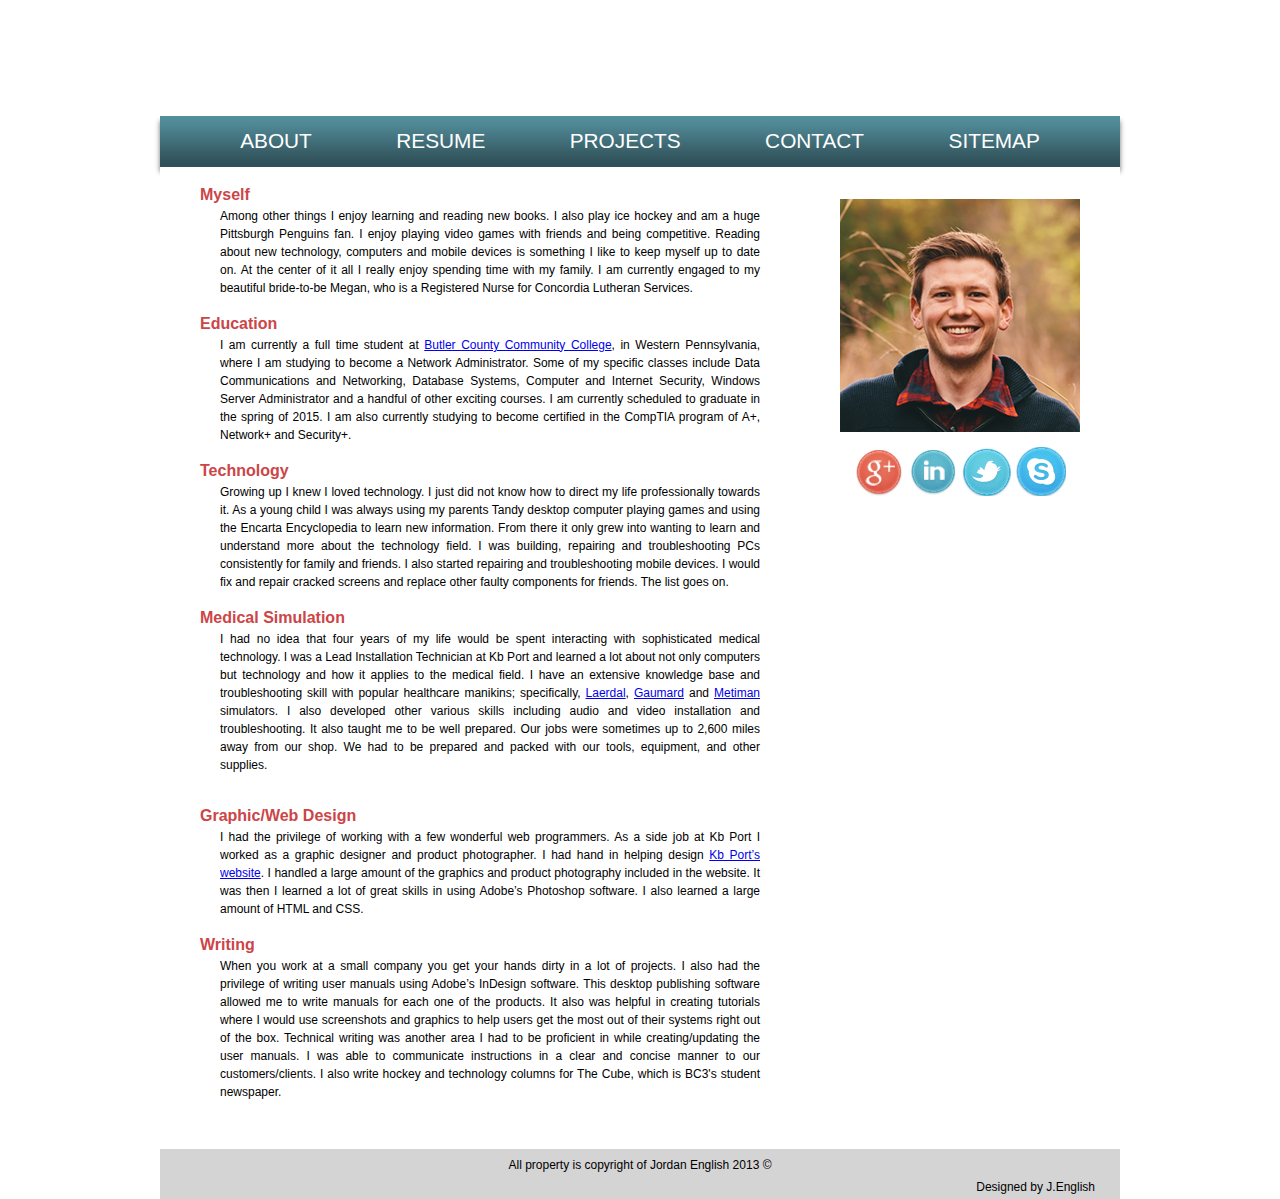
==== about.html @ 567f0d1f "Changes to CSS links" ====
<!DOCTYPE HTML>
<html>
<head>
<link rel="stylesheet" type="text/css" href="css/common.css"/>
<link rel="stylesheet" type="text/css" href="css/about.css"/>
<title>Jordan English | IT Professional</title>
<meta charset="utf-8">
</head>

<body>
<div id="pagewrapper">

	
<br />
<br />
	<div id="header">
		<h1>
   		<a class="header-logo" href="index.html">Jordan English | IT Professional</a>
    	</h1>
	</div>
    

	<div class="navbar">
        <ul>
            <li><a href="about.html">About</a></li>
            <li><a href="resume.html">Resume</a></li>
            <li><a href="projects.html">Projects</a></li>
            <li><a href="contact.html">Contact</a></li>
            <li><a href="sitemap.html">Sitemap</a></li>
        </ul>
    </div>


<div id="leftcolumn">

<br>
<h2>Myself</h2>
<p>Among other things I enjoy learning and reading new books. I also play ice hockey and am a huge Pittsburgh Penguins fan. I enjoy playing video games with friends and being competitive. Reading about new technology, computers and mobile devices is something I like to keep myself up to date on. At the center of it all I really enjoy spending time with my family. I am currently engaged to my beautiful bride-to-be Megan, who is a Registered Nurse for Concordia Lutheran Services.</p>

<h2>Education</h2>
<p>I am currently a full time student at <a href="http://www.bc3.edu" title="BC3" target="new">Butler County Community College</a>, in Western Pennsylvania, where I am studying to become a Network Administrator. Some of my specific classes include Data Communications and Networking, Database Systems, Computer and Internet Security, Windows Server Administrator and a handful of other exciting courses. I am currently scheduled to graduate in the spring of 2015. I am also currently studying to become certified in the CompTIA program of A+, Network+ and Security+.</p>

<h2>Technology</h2>
<p>Growing up I knew I loved technology. I just did not know how to direct my life professionally towards it. As a young child I was always using my parents Tandy desktop computer playing games and using the Encarta Encyclopedia to learn new information. From there it only grew into wanting to learn and understand more about the technology field. I was building, repairing and troubleshooting PCs consistently for family and friends. I also started repairing and troubleshooting mobile devices. I would fix and repair cracked screens and replace other faulty components for friends. The list goes on.</p>

<h2>Medical Simulation</h2>
<p>I had no idea that four years of my life would be spent interacting with sophisticated medical technology. I was a Lead Installation Technician at Kb Port and learned a lot about not only computers but technology and how it applies to the medical field. I have an extensive knowledge base and troubleshooting skill with popular healthcare manikins; specifically, <a href="http://www.laerdal.com/us/nav/207/Patient-Simulators" title="Laerdal Medical Simulators" target="new">Laerdal</a>, <a href="http://www.gaumard.com/noelle/" title="Gaumard Medical Simulators" target="new">Gaumard</a> and <a href="http://www.caehealthcare.com/eng/patient-simulators/metiman" title="Metiman Medical Simulators" target="new">Metiman</a> simulators. I also developed other various skills including audio and video installation and troubleshooting. It also taught me to be well prepared. Our jobs were sometimes up to 2,600 miles away from our shop. We had to be prepared and packed with our tools, equipment, and other supplies.<p/>

<h2>Graphic/Web Design</h2>
<p>I had the privilege of working with a few wonderful web programmers. As a side job at Kb Port I worked as a graphic designer and product photographer. I had hand in helping design <a href="http://www.kbport.com/" title="Kb Port" target="new">Kb Port’s website</a>. I handled a large amount of the graphics and product photography included in the website. It was then I learned a lot of great skills in using Adobe’s Photoshop software. I also learned a large amount of HTML and CSS.</p>

<h2>Writing</h2>
<p>When you work at a small company you get your hands dirty in a lot of projects. I also had the privilege of writing user manuals using Adobe’s InDesign software. This desktop publishing software allowed me to write manuals for each one of the products. It also was helpful in creating tutorials where I would use screenshots and graphics to help users get the most out of their systems right out of the box. Technical writing was another area I had to be proficient in while creating/updating the user manuals. I was able to communicate instructions in a clear and concise manner to our customers/clients. I also write hockey and technology columns for The Cube, which is BC3's student newspaper.</p>
 
</p>
</div>

<div id="rightcolumn">
<br />
<br />
<img class="portraitimage" src="img/Jordan_English_Portrait.png" width="240" height="233"  alt="Jordan English"/>

    <div id="socialmedia"><!--Begin Social Media Links-->
        <ul>
            <li><a href="http://plus.google.com/+JordanEnglish724"><img src="img/googleplus.png" alt="Google Plus" width="50" height="48"></a></li>
            <li><a href="http://www.linkedin.com/pub/jordan-english/59/807/4b3"><img src="img/linkedin.png" alt="LinkedIn" width="50" height="49"></a></li>
            <li><a href="http://twitter.com/jordanmenglish"><img src="img/twitter.png" alt="Twitter" width="50" height="48"></a></li>
            <li><a href="http://myskype.info/jenglish724"><img src="img/skype.png" alt="Skype" width="50" height="49"></a></li>
     
        </ul>
    </div><!--End Social Media Links-->

<div style="clear:both"><!--This clears left column and right column--></div>
</div>

<div id="footer"><!--Start Footer-->
	<p>All property is copyright of Jordan English 2013 &copy;</p>
    <pre>Designed by J.English</pre>
</div><!--End Footer-->

</div>
</body>
</html>
---- css/common.css ----
@charset "utf-8";
/* CSS Document */

/** * Eric Meyer's Reset CSS v2.0 (http://meyerweb.com/eric/tools/css/reset/) * http://cssreset.com */html, body, div, span, applet, object, iframe,h1, h2, h3, h4, h5, h6, p, blockquote, pre,a, abbr, acronym, address, big, cite, code,del, dfn, em, img, ins, kbd, q, s, samp,small, strike, strong, sub, sup, tt, var,b, u, i, center,dl, dt, dd, ol, ul, li,fieldset, form, label, legend,table, caption, tbody, tfoot, thead, tr, th, td,article, aside, canvas, details, embed, figure, figcaption, footer, header, hgroup, menu, nav, output, ruby, section, summary,time, mark, audio, video {
	margin: 0;
	padding: 0;
	border: 0;
	font-size: 100%;
	font-family: inherit;
	vertical-align: baseline;
	font-style: normal;
}/* HTML5 display-role reset for older browsers */article, aside, details, figcaption, figure, footer, header, hgroup, menu, nav, section {	display: block;}body {	line-height: 1;}ol, ul {	list-style: none;}blockquote, q {	quotes: none;}blockquote:before, blockquote:after,q:before, q:after {	content: '';	content: none;}table {	border-collapse: collapse;	border-spacing: 0;}
---- css/about.css ----
/*===================================================*/
/*===========Style Sheet for About===================*/
/*===================================================*/

#pagewrapper
{
	min-width: 960px;
	margin-left: auto;
	margin-right: auto;
	width:35%;
}

#header
{
	min-width: 960px;
	margin-left: auto;
	margin-right: auto;
}

#mainwrapper
{
	min-width: 960px;
	margin-left: auto;
	margin-right: auto;
	width: 65%;
}

h2
{
	background:#FFFFFF;
	margin:auto;
}

.header-logo
{
	padding-bottom:20px;
	display: block;
	width: 280px;
	height: 64px;
	background: url(Website%20Images/header-image.png) no-repeat;
	text-indent: 100%;
	white-space: nowrap;
	overflow: hidden;
}

body
{
	background: url(Website%20Images/Background-Image.png) no-repeat center center fixed;
	-webkit-background-size:cover;
	-moz-background-size:cover;
	-o-background-size:cover;
	background-size:cover;
	text-align:justify;
}

p
{
	text-align:justify;
	font-family:Helvetica, "Gill Sans", "Gill Sans MT", "Myriad Pro", "DejaVu Sans Condensed", Arial, sans-serif;
}

.navbar
{
	box-shadow: 0px 5px 5px #737373;
	margin-top: auto;
	background-color: #04A5F3;
	text-align: center;
	text-decoration: none;	
	list-style-type:none;
	background: -moz-linear-gradient(top,  rgba(77,135,148,0.94) 0%, rgba(82,142,156,0.99) 2%, rgba(76,132,145,0.99) 20%, rgba(51,88,97,0.99) 77%, rgba(44,77,85,0.99) 98%, rgba(42,73,80,0.94) 100%); /* FF3.6+ */
	background: -webkit-gradient(linear, left top, left bottom, color-stop(0%,rgba(77,135,148,0.94)), color-stop(2%,rgba(82,142,156,0.99)), color-stop(20%,rgba(76,132,145,0.99)), color-stop(77%,rgba(51,88,97,0.99)), color-stop(98%,rgba(44,77,85,0.99)), color-stop(100%,rgba(42,73,80,0.94))); /* Chrome,Safari4+ */
	background: -webkit-linear-gradient(top,  rgba(77,135,148,0.94) 0%,rgba(82,142,156,0.99) 2%,rgba(76,132,145,0.99) 20%,rgba(51,88,97,0.99) 77%,rgba(44,77,85,0.99) 98%,rgba(42,73,80,0.94) 100%); /* Chrome10+,Safari5.1+ */
	background: -o-linear-gradient(top,  rgba(77,135,148,0.94) 0%,rgba(82,142,156,0.99) 2%,rgba(76,132,145,0.99) 20%,rgba(51,88,97,0.99) 77%,rgba(44,77,85,0.99) 98%,rgba(42,73,80,0.94) 100%); /* Opera 11.10+ */
	background: -ms-linear-gradient(top,  rgba(77,135,148,0.94) 0%,rgba(82,142,156,0.99) 2%,rgba(76,132,145,0.99) 20%,rgba(51,88,97,0.99) 77%,rgba(44,77,85,0.99) 98%,rgba(42,73,80,0.94) 100%); /* IE10+ */
	background: linear-gradient(to bottom,  rgba(77,135,148,0.94) 0%,rgba(82,142,156,0.99) 2%,rgba(76,132,145,0.99) 20%,rgba(51,88,97,0.99) 77%,rgba(44,77,85,0.99) 98%,rgba(42,73,80,0.94) 100%); /* W3C */
filter: progid:DXImageTransform.Microsoft.gradient( startColorstr='#f04d8794', endColorstr='#f02a4950',GradientType=0 ); /* IE6-9 */
}

.navbar ul
{
	word-spacing: 80px;
	font-family:"Dolce Vita Heavy", Helvetica, "Gill Sans", "Gill Sans MT", "Myriad Pro", "DejaVu Sans Condensed", Arial, sans-serif;
	padding:15px;
}

.navbar ul li
{
	display:inline;
	margin:0px;
	padding:0px;
	font-size:130%;
	text-transform:uppercase;
}

.navbar ul li a
{
	text-decoration:none;
	color:#FFFFFF;
}

.navbar ul li a:hover
{
	color:#00D0FF;
}

#leftcolumn
{
	width:640px;
	min-height:450px;
	background:#FFFFFF;
	float:left;
}

#leftcolumn p
{
	text-align:justify;
	line-height:150%;
	display:block;
	padding-left:60px;
	padding-right:40px;
	padding-bottom:15px;
	font-family:Helvetica, "Gill Sans", "Gill Sans MT", "Myriad Pro", "DejaVu Sans Condensed", Arial, sans-serif;
	font-size:12px;
}

#leftcolumn h2
{
	font-weight:bold;
	color:#CC4547;
	text-align:justify;
	line-height:150%;
	display:block;
	padding-left:40px;
	padding-right:40px;
	font-family:Helvetica, "Gill Sans", "Gill Sans MT", "Myriad Pro", "DejaVu Sans Condensed", Arial, sans-serif;
	font-size:15x;
}

.p italic
{
	font-style:italic;
}

#rightcolumn
{
	width:320px;
/*	height:537px;*/
	min-height:982px;
	background:#FFFFFF;
	float:left;
}

#rightcolumn img
{
	margin-left:auto;
	margin-right:auto;
}

.portraitimage
{
	display: block; 
	margin-left: auto; 
	margin-right: auto;
}

#socialmedia
{
	margin-top: auto;
}

#socialmedia ul
{
	text-align:center;
	padding:15px;
}

#socialmedia ul li
{
	display:inline;
	margin:0px;
}

#footer
{
	float:left;
	background:#D4D4D4;
	min-width:inherit;
	height:50px;
}

#footer p
{
	padding:10px;
	text-align:center;
	font-size:12px;
	font-family:Helvetica, "Gill Sans", "Gill Sans MT", "Myriad Pro", "DejaVu Sans Condensed", Arial, sans-serif;
}

#footer pre
{
	font-family:Helvetica, "Gill Sans", "Gill Sans MT", "Myriad Pro", "DejaVu Sans Condensed", Arial, sans-serif;
	font-size:12px;
	float:right;
	padding-right:25px;
}

.welcome
{
	padding-left:7%;
	padding-top:5%;
}

.signature
{
	padding-right:7%;
	padding-top:5%;
	padding-bottom:2%;
	float:right;
}

.quote
{
	text-align:center;
	line-height:150%;
	display:block;
	padding-top:25px;
	padding-left:40px;
	padding-right:40px;
	font-family:Helvetica, "Gill Sans", "Gill Sans MT", "Myriad Pro", "DejaVu Sans Condensed", Arial, sans-serif;
	font-style:italic;
}
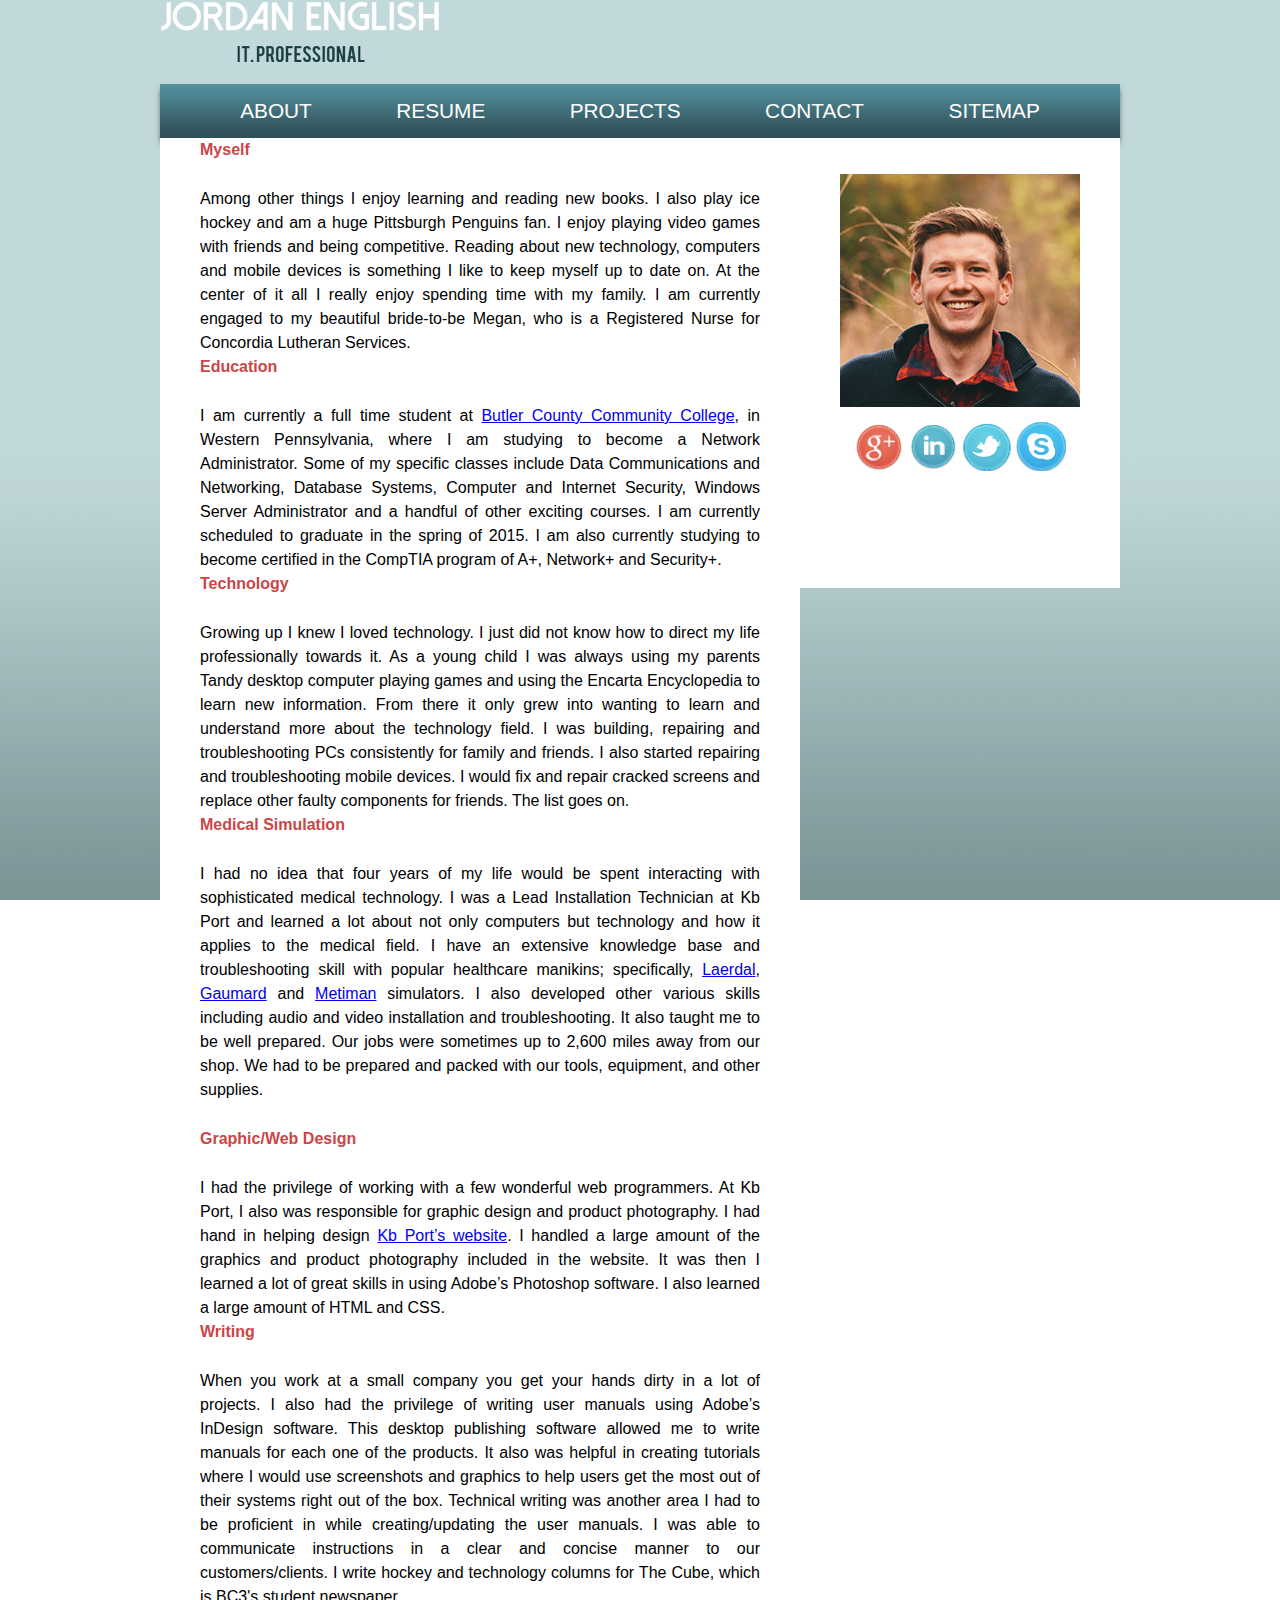
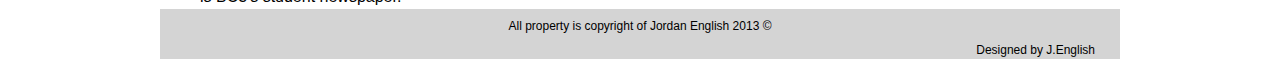
==== commit a2ed82e9: "Example of how to indent and make your HTML more readable" ====
--- a/about.html
+++ b/about.html
@@ -10,9 +10,6 @@
 <body>
 <div id="pagewrapper">
 
-	
-<br />
-<br />
 	<div id="header">
 		<h1>
    		<a class="header-logo" href="index.html">Jordan English | IT Professional</a>
@@ -31,53 +28,103 @@
     </div>
 
 
-<div id="leftcolumn">
+	<div id="content">
 
-<br>
-<h2>Myself</h2>
-<p>Among other things I enjoy learning and reading new books. I also play ice hockey and am a huge Pittsburgh Penguins fan. I enjoy playing video games with friends and being competitive. Reading about new technology, computers and mobile devices is something I like to keep myself up to date on. At the center of it all I really enjoy spending time with my family. I am currently engaged to my beautiful bride-to-be Megan, who is a Registered Nurse for Concordia Lutheran Services.</p>
+		<div id="leftcolumn">
 
-<h2>Education</h2>
-<p>I am currently a full time student at <a href="http://www.bc3.edu" title="BC3" target="new">Butler County Community College</a>, in Western Pennsylvania, where I am studying to become a Network Administrator. Some of my specific classes include Data Communications and Networking, Database Systems, Computer and Internet Security, Windows Server Administrator and a handful of other exciting courses. I am currently scheduled to graduate in the spring of 2015. I am also currently studying to become certified in the CompTIA program of A+, Network+ and Security+.</p>
+			<h2>Myself</h2>
+			<p>Among other things I enjoy learning and reading new books. I also play ice
+				hockey and am a huge Pittsburgh Penguins fan. I enjoy playing video games
+				with friends and being competitive. Reading about new technology, computers
+				and mobile devices is something I like to keep myself up to date on. At
+				the center of it all I really enjoy spending time with my family. I am
+				currently engaged to my beautiful bride-to-be Megan, who is a Registered
+				Nurse for Concordia Lutheran Services.</p>
 
-<h2>Technology</h2>
-<p>Growing up I knew I loved technology. I just did not know how to direct my life professionally towards it. As a young child I was always using my parents Tandy desktop computer playing games and using the Encarta Encyclopedia to learn new information. From there it only grew into wanting to learn and understand more about the technology field. I was building, repairing and troubleshooting PCs consistently for family and friends. I also started repairing and troubleshooting mobile devices. I would fix and repair cracked screens and replace other faulty components for friends. The list goes on.</p>
+			<h2>Education</h2>
+			<p>I am currently a full time student at
+				<a href="http://www.bc3.edu" title="BC3" target="new">Butler County Community College</a>,
+				in Western Pennsylvania, where I am studying to become a Network Administrator.
+				Some of my specific classes include Data Communications and Networking,
+				Database Systems, Computer and Internet Security, Windows Server Administrator
+				and a handful of other exciting courses. I am currently scheduled to graduate
+				in the spring of 2015. I am also currently studying to become certified in
+				the CompTIA program of A+, Network+ and Security+.</p>
 
-<h2>Medical Simulation</h2>
-<p>I had no idea that four years of my life would be spent interacting with sophisticated medical technology. I was a Lead Installation Technician at Kb Port and learned a lot about not only computers but technology and how it applies to the medical field. I have an extensive knowledge base and troubleshooting skill with popular healthcare manikins; specifically, <a href="http://www.laerdal.com/us/nav/207/Patient-Simulators" title="Laerdal Medical Simulators" target="new">Laerdal</a>, <a href="http://www.gaumard.com/noelle/" title="Gaumard Medical Simulators" target="new">Gaumard</a> and <a href="http://www.caehealthcare.com/eng/patient-simulators/metiman" title="Metiman Medical Simulators" target="new">Metiman</a> simulators. I also developed other various skills including audio and video installation and troubleshooting. It also taught me to be well prepared. Our jobs were sometimes up to 2,600 miles away from our shop. We had to be prepared and packed with our tools, equipment, and other supplies.<p/>
+			<h2>Technology</h2>
+			<p>Growing up I knew I loved technology. I just did not know how to direct my
+				life professionally towards it. As a young child I was always using my parents
+				Tandy desktop computer playing games and using the Encarta Encyclopedia to
+				learn new information. From there it only grew into wanting to learn and
+				understand more about the technology field. I was building, repairing and
+				troubleshooting PCs consistently for family and friends. I also started
+				repairing and troubleshooting mobile devices. I would fix and repair cracked
+				screens and replace other faulty components for friends. The list goes on.</p>
 
-<h2>Graphic/Web Design</h2>
-<p>I had the privilege of working with a few wonderful web programmers. As a side job at Kb Port I worked as a graphic designer and product photographer. I had hand in helping design <a href="http://www.kbport.com/" title="Kb Port" target="new">Kb Port’s website</a>. I handled a large amount of the graphics and product photography included in the website. It was then I learned a lot of great skills in using Adobe’s Photoshop software. I also learned a large amount of HTML and CSS.</p>
+			<h2>Medical Simulation</h2>
+			<p>I had no idea that four years of my life would be spent interacting with
+				sophisticated medical technology. I was a Lead Installation Technician
+				at Kb Port and learned a lot about not only computers but technology and
+				how it applies to the medical field. I have an extensive knowledge base
+				and troubleshooting skill with popular healthcare manikins;
+				specifically, <a href="http://www.laerdal.com/us/nav/207/Patient-Simulators"
+					title="Laerdal Medical Simulators" target="new">Laerdal</a>, 
+				<a href="http://www.gaumard.com/noelle/" title="Gaumard Medical Simulators"
+					target="new">Gaumard</a> and 
+				<a href="http://www.caehealthcare.com/eng/patient-simulators/metiman"
+					title="Metiman Medical Simulators" target="new">Metiman</a> simulators.
+				I also developed other various skills including audio and video installation
+				and troubleshooting. It also taught me to be well prepared. Our jobs were
+				sometimes up to 2,600 miles away from our shop. We had to be prepared and
+				packed with our tools, equipment, and other supplies.<p/>
 
-<h2>Writing</h2>
-<p>When you work at a small company you get your hands dirty in a lot of projects. I also had the privilege of writing user manuals using Adobe’s InDesign software. This desktop publishing software allowed me to write manuals for each one of the products. It also was helpful in creating tutorials where I would use screenshots and graphics to help users get the most out of their systems right out of the box. Technical writing was another area I had to be proficient in while creating/updating the user manuals. I was able to communicate instructions in a clear and concise manner to our customers/clients. I also write hockey and technology columns for The Cube, which is BC3's student newspaper.</p>
- 
-</p>
-</div>
+			<h2>Graphic/Web Design</h2>
+			<p>I had the privilege of working with a few wonderful web programmers. At Kb Port,
+				I also was responsible for graphic design and product photography.
+				I had hand in helping design
+				<a href="http://www.kbport.com/" title="Kb Port" target="new">Kb Port’s website</a>.
+				I handled a large amount of the graphics and product photography included in
+				the website. It was then I learned a lot of great skills in using Adobe’s
+				Photoshop software. I also learned a large amount of HTML and CSS.</p>
 
-<div id="rightcolumn">
-<br />
-<br />
-<img class="portraitimage" src="img/Jordan_English_Portrait.png" width="240" height="233"  alt="Jordan English"/>
+			<h2>Writing</h2>
+			<p>When you work at a small company you get your hands dirty in a lot of projects.
+				I also had the privilege of writing user manuals using Adobe’s InDesign
+				software. This desktop publishing software allowed me to write manuals for
+				each one of the products. It also was helpful in creating tutorials where I
+				would use screenshots and graphics to help users get the most out of their
+				systems right out of the box. Technical writing was another area I had to
+				be proficient in while creating/updating the user manuals. I was able to
+				communicate instructions in a clear and concise manner to our customers/clients.
+				I write hockey and technology columns for The Cube, which is BC3's
+				student newspaper.</p>
+		</div>
 
-    <div id="socialmedia"><!--Begin Social Media Links-->
-        <ul>
-            <li><a href="http://plus.google.com/+JordanEnglish724"><img src="img/googleplus.png" alt="Google Plus" width="50" height="48"></a></li>
-            <li><a href="http://www.linkedin.com/pub/jordan-english/59/807/4b3"><img src="img/linkedin.png" alt="LinkedIn" width="50" height="49"></a></li>
-            <li><a href="http://twitter.com/jordanmenglish"><img src="img/twitter.png" alt="Twitter" width="50" height="48"></a></li>
-            <li><a href="http://myskype.info/jenglish724"><img src="img/skype.png" alt="Skype" width="50" height="49"></a></li>
-     
-        </ul>
-    </div><!--End Social Media Links-->
+		<div id="rightcolumn">
+		<br />
+		<br />
+		<img class="portraitimage" src="img/Jordan_English_Portrait.png" width="240" height="233"  alt="Jordan English"/>
 
-<div style="clear:both"><!--This clears left column and right column--></div>
-</div>
+			<div id="socialmedia"><!--Begin Social Media Links-->
+				<ul>
+					<li><a href="http://plus.google.com/+JordanEnglish724"><img src="img/googleplus.png" alt="Google Plus" width="50" height="48"></a></li>
+					<li><a href="http://www.linkedin.com/pub/jordan-english/59/807/4b3"><img src="img/linkedin.png" alt="LinkedIn" width="50" height="49"></a></li>
+					<li><a href="http://twitter.com/jordanmenglish"><img src="img/twitter.png" alt="Twitter" width="50" height="48"></a></li>
+					<li><a href="http://myskype.info/jenglish724"><img src="img/skype.png" alt="Skype" width="50" height="49"></a></li>
+	 
+				</ul>
+			</div><!--End Social Media Links-->
 
-<div id="footer"><!--Start Footer-->
-	<p>All property is copyright of Jordan English 2013 &copy;</p>
-    <pre>Designed by J.English</pre>
-</div><!--End Footer-->
+		<div style="clear:both"><!--This clears left column and right column--></div>
+		</div>
 
-</div>
+	</div>
+
+	<div id="footer"><!--Start Footer-->
+		<p>All property is copyright of Jordan English 2013 &copy;</p>
+		<pre>Designed by J.English</pre>
+	</div><!--End Footer-->
+
+</div><!-- #pagewrapper -->
 </body>
 </html>--- a/css/common.css
+++ b/css/common.css
@@ -1,7 +1,7 @@
 @charset "utf-8";
-/* CSS Document */
-
-/** * Eric Meyer's Reset CSS v2.0 (http://meyerweb.com/eric/tools/css/reset/) * http://cssreset.com */html, body, div, span, applet, object, iframe,h1, h2, h3, h4, h5, h6, p, blockquote, pre,a, abbr, acronym, address, big, cite, code,del, dfn, em, img, ins, kbd, q, s, samp,small, strike, strong, sub, sup, tt, var,b, u, i, center,dl, dt, dd, ol, ul, li,fieldset, form, label, legend,table, caption, tbody, tfoot, thead, tr, th, td,article, aside, canvas, details, embed, figure, figcaption, footer, header, hgroup, menu, nav, output, ruby, section, summary,time, mark, audio, video {
+
+/* reset all spacing, etc to known values */
+* {
 	margin: 0;
 	padding: 0;
 	border: 0;
@@ -9,4 +9,222 @@
 	font-family: inherit;
 	vertical-align: baseline;
 	font-style: normal;
-}/* HTML5 display-role reset for older browsers */article, aside, details, figcaption, figure, footer, header, hgroup, menu, nav, section {	display: block;}body {	line-height: 1;}ol, ul {	list-style: none;}blockquote, q {	quotes: none;}blockquote:before, blockquote:after,q:before, q:after {	content: '';	content: none;}table {	border-collapse: collapse;	border-spacing: 0;}
+}
+
+
+/* -=- -=- -=- TEMPLATE RELATED -=- -=- -=- -=- -=- -=- -=- -=- -=- -=- -=- -=- */
+
+#pagewrapper
+{
+	min-width: 960px;
+	margin-left: auto;
+	margin-right: auto;
+	width:35%;
+}
+
+#header
+{
+	min-width: 960px;
+	margin-left: auto;
+	margin-right: auto;
+}
+
+#mainwrapper
+{
+	min-width: 960px;
+	margin-left: auto;
+	margin-right: auto;
+	width: 65%;
+}
+
+h2
+{
+	background:#FFFFFF;
+	margin:auto;
+}
+
+.header-logo
+{
+	padding-bottom:20px;
+	display: block;
+	width: 280px;
+	height: 64px;
+	background: url("../img/header-image.png") no-repeat;
+	text-indent: 100%;
+	white-space: nowrap;
+	overflow: hidden;
+}
+
+body
+{
+	background: url("../img/Background-Image.png") no-repeat center center fixed;
+	-webkit-background-size:cover;
+	-moz-background-size:cover;
+	-o-background-size:cover;
+	background-size:cover;
+	text-align:justify;
+}
+
+.navbar {
+	box-shadow: 0px 5px 5px #737373;
+	margin-top: auto;
+	background-color: #04A5F3;
+	text-align: center;
+	text-decoration: none;	
+	list-style-type:none;
+	background: -moz-linear-gradient(top,  rgba(77,135,148,0.94) 0%, rgba(82,142,156,0.99) 2%, rgba(76,132,145,0.99) 20%, rgba(51,88,97,0.99) 77%, rgba(44,77,85,0.99) 98%, rgba(42,73,80,0.94) 100%); /* FF3.6+ */
+	background: -webkit-gradient(linear, left top, left bottom, color-stop(0%,rgba(77,135,148,0.94)), color-stop(2%,rgba(82,142,156,0.99)), color-stop(20%,rgba(76,132,145,0.99)), color-stop(77%,rgba(51,88,97,0.99)), color-stop(98%,rgba(44,77,85,0.99)), color-stop(100%,rgba(42,73,80,0.94))); /* Chrome,Safari4+ */
+	background: -webkit-linear-gradient(top,  rgba(77,135,148,0.94) 0%,rgba(82,142,156,0.99) 2%,rgba(76,132,145,0.99) 20%,rgba(51,88,97,0.99) 77%,rgba(44,77,85,0.99) 98%,rgba(42,73,80,0.94) 100%); /* Chrome10+,Safari5.1+ */
+	background: -o-linear-gradient(top,  rgba(77,135,148,0.94) 0%,rgba(82,142,156,0.99) 2%,rgba(76,132,145,0.99) 20%,rgba(51,88,97,0.99) 77%,rgba(44,77,85,0.99) 98%,rgba(42,73,80,0.94) 100%); /* Opera 11.10+ */
+	background: -ms-linear-gradient(top,  rgba(77,135,148,0.94) 0%,rgba(82,142,156,0.99) 2%,rgba(76,132,145,0.99) 20%,rgba(51,88,97,0.99) 77%,rgba(44,77,85,0.99) 98%,rgba(42,73,80,0.94) 100%); /* IE10+ */
+	background: linear-gradient(to bottom,  rgba(77,135,148,0.94) 0%,rgba(82,142,156,0.99) 2%,rgba(76,132,145,0.99) 20%,rgba(51,88,97,0.99) 77%,rgba(44,77,85,0.99) 98%,rgba(42,73,80,0.94) 100%); /* W3C */
+filter: progid:DXImageTransform.Microsoft.gradient( startColorstr='#f04d8794', endColorstr='#f02a4950',GradientType=0 ); /* IE6-9 */
+}
+
+	.navbar ul {
+		word-spacing: 80px;
+		font-family:"Dolce Vita Heavy", Helvetica, "Gill Sans", "Gill Sans MT", "Myriad Pro", "DejaVu Sans Condensed", Arial, sans-serif;
+		padding:15px;
+	}
+
+	.navbar ul li {
+		display:inline;
+		margin:0px;
+		padding:0px;
+		font-size:130%;
+		text-transform:uppercase;
+		width: 100px;
+	}
+
+		.navbar ul li a {
+			text-decoration:none;
+			color:#FFFFFF;
+		}
+
+		.navbar ul li a:hover {
+			color:#00D0FF;
+		}
+
+#leftcolumn
+{
+	width:640px;
+	min-height:450px;
+	background:#FFFFFF;
+	float:left;
+}
+
+#leftcolumn p
+{
+	line-height:150%;
+	display:block;
+	padding-top:25px;
+	padding-left:40px;
+	padding-right:40px;
+	font-family:Helvetica, "Gill Sans", "Gill Sans MT", "Myriad Pro", "DejaVu Sans Condensed", Arial, sans-serif;
+}
+
+#rightcolumn
+{
+	width:320px;
+/*	height:537px;*/
+	min-height:450px;
+	background:#FFFFFF;
+	float:left;
+}
+
+#rightcolumn img
+{
+	margin-left:auto;
+	margin-right:auto;
+}
+
+.portraitimage
+{
+	display: block; 
+	margin-left: auto; 
+	margin-right: auto;
+}
+
+#socialmedia
+{
+	margin-top: auto;
+}
+
+#socialmedia ul
+{
+	text-align:center;
+	padding:15px;
+}
+
+#socialmedia ul li
+{
+	display:inline;
+	margin:0px;
+}
+
+#footer
+{
+	float:left;
+	background:#D4D4D4;
+	min-width:inherit;
+	height:50px;
+}
+
+#footer p
+{
+	padding:10px;
+	text-align:center;
+	font-size:12px;
+	font-family:Helvetica, "Gill Sans", "Gill Sans MT", "Myriad Pro", "DejaVu Sans Condensed", Arial, sans-serif;
+}
+
+#footer pre
+{
+	font-family:Helvetica, "Gill Sans", "Gill Sans MT", "Myriad Pro", "DejaVu Sans Condensed", Arial, sans-serif;
+	font-size:12px;
+	float:right;
+	padding-right:25px;
+}
+
+
+.welcome
+{
+	padding-left:7%;
+	padding-top:5%;
+}
+
+.signature
+{
+	padding-right:7%;
+	padding-top:5%;
+	padding-bottom:2%;
+	float:right;
+}
+
+.quote
+{
+	text-align:center;
+	line-height:150%;
+	display:block;
+	padding-top:25px;
+	padding-left:40px;
+	padding-right:40px;
+	font-family:Helvetica, "Gill Sans", "Gill Sans MT", "Myriad Pro", "DejaVu Sans Condensed", Arial, sans-serif;
+	font-style:italic;
+}
+
+/* -=- -=- -=- COMMON TAGS -=- -=- -=- -=- -=- -=- -=- -=- -=- -=- -=- -=- */
+
+
+p {
+	text-align:justify;
+	font-family:Helvetica, "Gill Sans", "Gill Sans MT", "Myriad Pro", "DejaVu Sans Condensed", Arial, sans-serif;
+}
+
+
+/* -=- -=- -=- GENERIC CLASSES -=- -=- -=- -=- -=- -=- -=- -=- -=- -=- -=- -=- */
+
+.italic {
+	font-style:italic;
+}
+
--- a/css/about.css
+++ b/css/about.css
@@ -1,128 +1,3 @@
-/*===================================================*/
-/*===========Style Sheet for About===================*/
-/*===================================================*/
-
-#pagewrapper
-{
-	min-width: 960px;
-	margin-left: auto;
-	margin-right: auto;
-	width:35%;
-}
-
-#header
-{
-	min-width: 960px;
-	margin-left: auto;
-	margin-right: auto;
-}
-
-#mainwrapper
-{
-	min-width: 960px;
-	margin-left: auto;
-	margin-right: auto;
-	width: 65%;
-}
-
-h2
-{
-	background:#FFFFFF;
-	margin:auto;
-}
-
-.header-logo
-{
-	padding-bottom:20px;
-	display: block;
-	width: 280px;
-	height: 64px;
-	background: url(Website%20Images/header-image.png) no-repeat;
-	text-indent: 100%;
-	white-space: nowrap;
-	overflow: hidden;
-}
-
-body
-{
-	background: url(Website%20Images/Background-Image.png) no-repeat center center fixed;
-	-webkit-background-size:cover;
-	-moz-background-size:cover;
-	-o-background-size:cover;
-	background-size:cover;
-	text-align:justify;
-}
-
-p
-{
-	text-align:justify;
-	font-family:Helvetica, "Gill Sans", "Gill Sans MT", "Myriad Pro", "DejaVu Sans Condensed", Arial, sans-serif;
-}
-
-.navbar
-{
-	box-shadow: 0px 5px 5px #737373;
-	margin-top: auto;
-	background-color: #04A5F3;
-	text-align: center;
-	text-decoration: none;	
-	list-style-type:none;
-	background: -moz-linear-gradient(top,  rgba(77,135,148,0.94) 0%, rgba(82,142,156,0.99) 2%, rgba(76,132,145,0.99) 20%, rgba(51,88,97,0.99) 77%, rgba(44,77,85,0.99) 98%, rgba(42,73,80,0.94) 100%); /* FF3.6+ */
-	background: -webkit-gradient(linear, left top, left bottom, color-stop(0%,rgba(77,135,148,0.94)), color-stop(2%,rgba(82,142,156,0.99)), color-stop(20%,rgba(76,132,145,0.99)), color-stop(77%,rgba(51,88,97,0.99)), color-stop(98%,rgba(44,77,85,0.99)), color-stop(100%,rgba(42,73,80,0.94))); /* Chrome,Safari4+ */
-	background: -webkit-linear-gradient(top,  rgba(77,135,148,0.94) 0%,rgba(82,142,156,0.99) 2%,rgba(76,132,145,0.99) 20%,rgba(51,88,97,0.99) 77%,rgba(44,77,85,0.99) 98%,rgba(42,73,80,0.94) 100%); /* Chrome10+,Safari5.1+ */
-	background: -o-linear-gradient(top,  rgba(77,135,148,0.94) 0%,rgba(82,142,156,0.99) 2%,rgba(76,132,145,0.99) 20%,rgba(51,88,97,0.99) 77%,rgba(44,77,85,0.99) 98%,rgba(42,73,80,0.94) 100%); /* Opera 11.10+ */
-	background: -ms-linear-gradient(top,  rgba(77,135,148,0.94) 0%,rgba(82,142,156,0.99) 2%,rgba(76,132,145,0.99) 20%,rgba(51,88,97,0.99) 77%,rgba(44,77,85,0.99) 98%,rgba(42,73,80,0.94) 100%); /* IE10+ */
-	background: linear-gradient(to bottom,  rgba(77,135,148,0.94) 0%,rgba(82,142,156,0.99) 2%,rgba(76,132,145,0.99) 20%,rgba(51,88,97,0.99) 77%,rgba(44,77,85,0.99) 98%,rgba(42,73,80,0.94) 100%); /* W3C */
-filter: progid:DXImageTransform.Microsoft.gradient( startColorstr='#f04d8794', endColorstr='#f02a4950',GradientType=0 ); /* IE6-9 */
-}
-
-.navbar ul
-{
-	word-spacing: 80px;
-	font-family:"Dolce Vita Heavy", Helvetica, "Gill Sans", "Gill Sans MT", "Myriad Pro", "DejaVu Sans Condensed", Arial, sans-serif;
-	padding:15px;
-}
-
-.navbar ul li
-{
-	display:inline;
-	margin:0px;
-	padding:0px;
-	font-size:130%;
-	text-transform:uppercase;
-}
-
-.navbar ul li a
-{
-	text-decoration:none;
-	color:#FFFFFF;
-}
-
-.navbar ul li a:hover
-{
-	color:#00D0FF;
-}
-
-#leftcolumn
-{
-	width:640px;
-	min-height:450px;
-	background:#FFFFFF;
-	float:left;
-}
-
-#leftcolumn p
-{
-	text-align:justify;
-	line-height:150%;
-	display:block;
-	padding-left:60px;
-	padding-right:40px;
-	padding-bottom:15px;
-	font-family:Helvetica, "Gill Sans", "Gill Sans MT", "Myriad Pro", "DejaVu Sans Condensed", Arial, sans-serif;
-	font-size:12px;
-}
-
 #leftcolumn h2
 {
 	font-weight:bold;
@@ -136,101 +11,6 @@
 	font-size:15x;
 }
 
-.p italic
-{
-	font-style:italic;
-}
-
-#rightcolumn
-{
-	width:320px;
-/*	height:537px;*/
-	min-height:982px;
-	background:#FFFFFF;
-	float:left;
-}
-
-#rightcolumn img
-{
-	margin-left:auto;
-	margin-right:auto;
-}
-
-.portraitimage
-{
-	display: block; 
-	margin-left: auto; 
-	margin-right: auto;
-}
-
-#socialmedia
-{
-	margin-top: auto;
-}
-
-#socialmedia ul
-{
-	text-align:center;
-	padding:15px;
-}
-
-#socialmedia ul li
-{
-	display:inline;
-	margin:0px;
-}
-
-#footer
-{
-	float:left;
-	background:#D4D4D4;
-	min-width:inherit;
-	height:50px;
-}
-
-#footer p
-{
-	padding:10px;
-	text-align:center;
-	font-size:12px;
-	font-family:Helvetica, "Gill Sans", "Gill Sans MT", "Myriad Pro", "DejaVu Sans Condensed", Arial, sans-serif;
-}
-
-#footer pre
-{
-	font-family:Helvetica, "Gill Sans", "Gill Sans MT", "Myriad Pro", "DejaVu Sans Condensed", Arial, sans-serif;
-	font-size:12px;
-	float:right;
-	padding-right:25px;
-}
-
-.welcome
-{
-	padding-left:7%;
-	padding-top:5%;
-}
-
-.signature
-{
-	padding-right:7%;
-	padding-top:5%;
-	padding-bottom:2%;
-	float:right;
-}
-
-.quote
-{
-	text-align:center;
-	line-height:150%;
-	display:block;
-	padding-top:25px;
-	padding-left:40px;
-	padding-right:40px;
-	font-family:Helvetica, "Gill Sans", "Gill Sans MT", "Myriad Pro", "DejaVu Sans Condensed", Arial, sans-serif;
-	font-style:italic;
-}
-
-
 
 
 
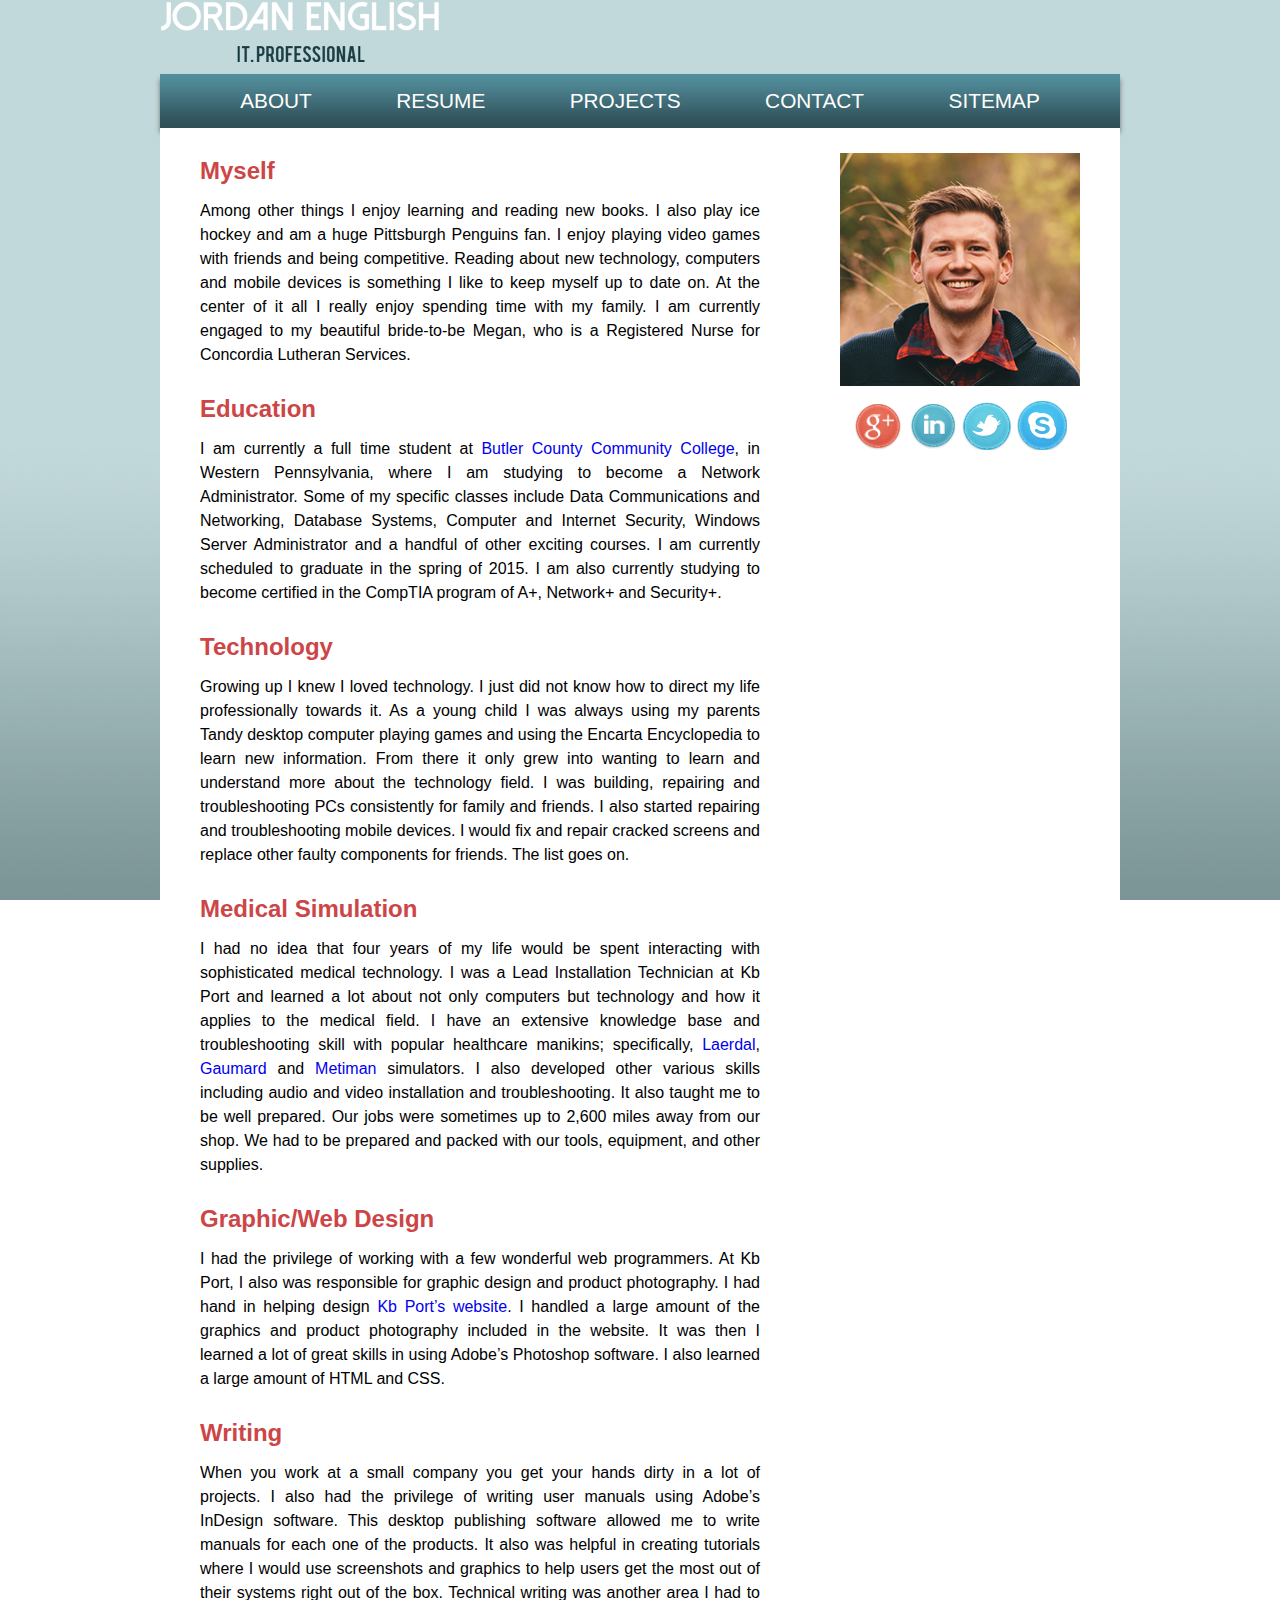
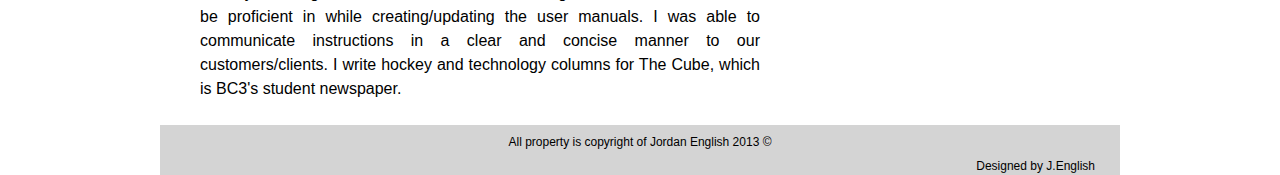
==== commit 5d90da3b: "Cleaned up the header" ====
--- a/about.html
+++ b/about.html
@@ -10,12 +10,7 @@
 <body>
 <div id="pagewrapper">
 
-	<div id="header">
-		<h1>
-   		<a class="header-logo" href="index.html">Jordan English | IT Professional</a>
-    	</h1>
-	</div>
-    
+	<h1><a href="index.html">Jordan English | IT Professional</a></h1>
 
 	<div class="navbar">
         <ul>
@@ -76,7 +71,7 @@
 				I also developed other various skills including audio and video installation
 				and troubleshooting. It also taught me to be well prepared. Our jobs were
 				sometimes up to 2,600 miles away from our shop. We had to be prepared and
-				packed with our tools, equipment, and other supplies.<p/>
+				packed with our tools, equipment, and other supplies.</p>
 
 			<h2>Graphic/Web Design</h2>
 			<p>I had the privilege of working with a few wonderful web programmers. At Kb Port,
@@ -98,27 +93,23 @@
 				communicate instructions in a clear and concise manner to our customers/clients.
 				I write hockey and technology columns for The Cube, which is BC3's
 				student newspaper.</p>
-		</div>
+		</div><!-- #leftcolumn -->
 
 		<div id="rightcolumn">
-		<br />
-		<br />
-		<img class="portraitimage" src="img/Jordan_English_Portrait.png" width="240" height="233"  alt="Jordan English"/>
-
+			<img class="portraitimage" src="img/Jordan_English_Portrait.png" width="240" height="233"  alt="Jordan English"/>
 			<div id="socialmedia"><!--Begin Social Media Links-->
 				<ul>
 					<li><a href="http://plus.google.com/+JordanEnglish724"><img src="img/googleplus.png" alt="Google Plus" width="50" height="48"></a></li>
 					<li><a href="http://www.linkedin.com/pub/jordan-english/59/807/4b3"><img src="img/linkedin.png" alt="LinkedIn" width="50" height="49"></a></li>
 					<li><a href="http://twitter.com/jordanmenglish"><img src="img/twitter.png" alt="Twitter" width="50" height="48"></a></li>
 					<li><a href="http://myskype.info/jenglish724"><img src="img/skype.png" alt="Skype" width="50" height="49"></a></li>
-	 
 				</ul>
 			</div><!--End Social Media Links-->
+		</div>
 
 		<div style="clear:both"><!--This clears left column and right column--></div>
-		</div>
 
-	</div>
+	</div><!-- #content -->
 
 	<div id="footer"><!--Start Footer-->
 		<p>All property is copyright of Jordan English 2013 &copy;</p>
--- a/css/common.css
+++ b/css/common.css
@@ -6,9 +6,49 @@
 	padding: 0;
 	border: 0;
 	font-size: 100%;
-	font-family: inherit;
+	font-family:Helvetica, "Gill Sans", "Gill Sans MT", "Myriad Pro", "DejaVu Sans Condensed", Arial, sans-serif;
 	vertical-align: baseline;
 	font-style: normal;
+	text-decoration: none;
+}
+
+/* -=- -=- -=- COMMON TAGS -=- -=- -=- -=- -=- -=- -=- -=- -=- -=- -=- -=- */
+
+/* H1 is only used for the logo link at the top of the page */
+h1 {
+	margin: 0 0 10px 0;
+	font-size: 20pt; /* always use points for fontsize unless absolutely necessary */
+	color:#CC4547;
+	font-weight:bold;
+	min-width: 280px;
+	min-height: 64px;
+	margin-left: auto;
+	margin-right: auto;
+	background: url("../img/header-image.png") no-repeat;
+}
+	h1 a  {
+		text-indent: -999em; /* moves the link's text outside of the A's borders */
+		overflow: hidden; /* makes things outside of the A invisible (aka the text) */
+		display: block;
+		white-space: nowrap;
+	}
+
+h2 {
+	margin: 0 0 10px 0;
+	font-size: 18pt; /* always use points for fontsize unless absolutely necessary */
+	color:#CC4547;
+	font-weight:bold;
+}
+
+p {
+	text-align:justify;
+}
+
+
+/* -=- -=- -=- GENERIC CLASSES -=- -=- -=- -=- -=- -=- -=- -=- -=- -=- -=- -=- */
+
+.italic {
+	font-style:italic;
 }
 
 
@@ -22,12 +62,6 @@
 	width:35%;
 }
 
-#header
-{
-	min-width: 960px;
-	margin-left: auto;
-	margin-right: auto;
-}
 
 #mainwrapper
 {
@@ -37,23 +71,6 @@
 	width: 65%;
 }
 
-h2
-{
-	background:#FFFFFF;
-	margin:auto;
-}
-
-.header-logo
-{
-	padding-bottom:20px;
-	display: block;
-	width: 280px;
-	height: 64px;
-	background: url("../img/header-image.png") no-repeat;
-	text-indent: 100%;
-	white-space: nowrap;
-	overflow: hidden;
-}
 
 body
 {
@@ -105,62 +122,58 @@
 			color:#00D0FF;
 		}
 
-#leftcolumn
-{
-	width:640px;
-	min-height:450px;
-	background:#FFFFFF;
-	float:left;
-}
-
-#leftcolumn p
-{
-	line-height:150%;
-	display:block;
-	padding-top:25px;
-	padding-left:40px;
-	padding-right:40px;
-	font-family:Helvetica, "Gill Sans", "Gill Sans MT", "Myriad Pro", "DejaVu Sans Condensed", Arial, sans-serif;
-}
-
-#rightcolumn
-{
-	width:320px;
-/*	height:537px;*/
-	min-height:450px;
-	background:#FFFFFF;
-	float:left;
-}
-
-#rightcolumn img
-{
-	margin-left:auto;
-	margin-right:auto;
-}
-
-.portraitimage
-{
-	display: block; 
-	margin-left: auto; 
-	margin-right: auto;
-}
-
-#socialmedia
-{
-	margin-top: auto;
-}
-
-#socialmedia ul
-{
-	text-align:center;
-	padding:15px;
-}
-
-#socialmedia ul li
-{
-	display:inline;
-	margin:0px;
-}
+
+#content {
+	background: #fff; /* you can also use the XXX instead of XXXXXX */
+}
+
+	#leftcolumn {
+		width: 640px;
+		float:left;
+		margin: 25px 0 0 0;
+	}
+
+		#leftcolumn p {
+			line-height:150%;
+			display:block;
+			margin: 0 40px 24px 40px; 
+		}
+
+	#rightcolumn {
+		width:320px;
+		margin: 25px 0 0 0;
+		min-height:450px;
+		background:#FFFFFF;
+		float:left;
+	}
+
+		#rightcolumn img {
+			margin-left:auto;
+			margin-right:auto;
+		}
+
+	.portraitimage
+	{
+		display: block; 
+		margin-left: auto; 
+		margin-right: auto;
+	}
+
+	#socialmedia {
+		margin-top: auto;
+	}
+
+	#socialmedia ul
+	{
+		text-align:center;
+		padding:15px;
+	}
+
+	#socialmedia ul li
+	{
+		display:inline;
+		margin:0px;
+	}
 
 #footer
 {
@@ -170,17 +183,14 @@
 	height:50px;
 }
 
-#footer p
-{
-	padding:10px;
-	text-align:center;
-	font-size:12px;
-	font-family:Helvetica, "Gill Sans", "Gill Sans MT", "Myriad Pro", "DejaVu Sans Condensed", Arial, sans-serif;
-}
-
-#footer pre
-{
-	font-family:Helvetica, "Gill Sans", "Gill Sans MT", "Myriad Pro", "DejaVu Sans Condensed", Arial, sans-serif;
+	#footer p
+	{
+		padding:10px;
+		text-align:center;
+		font-size:12px;
+	}
+
+#footer pre {
 	font-size:12px;
 	float:right;
 	padding-right:25px;
@@ -201,30 +211,13 @@
 	float:right;
 }
 
-.quote
-{
+.quote {
 	text-align:center;
 	line-height:150%;
 	display:block;
 	padding-top:25px;
 	padding-left:40px;
 	padding-right:40px;
-	font-family:Helvetica, "Gill Sans", "Gill Sans MT", "Myriad Pro", "DejaVu Sans Condensed", Arial, sans-serif;
 	font-style:italic;
 }
 
-/* -=- -=- -=- COMMON TAGS -=- -=- -=- -=- -=- -=- -=- -=- -=- -=- -=- -=- */
-
-
-p {
-	text-align:justify;
-	font-family:Helvetica, "Gill Sans", "Gill Sans MT", "Myriad Pro", "DejaVu Sans Condensed", Arial, sans-serif;
-}
-
-
-/* -=- -=- -=- GENERIC CLASSES -=- -=- -=- -=- -=- -=- -=- -=- -=- -=- -=- -=- */
-
-.italic {
-	font-style:italic;
-}
-
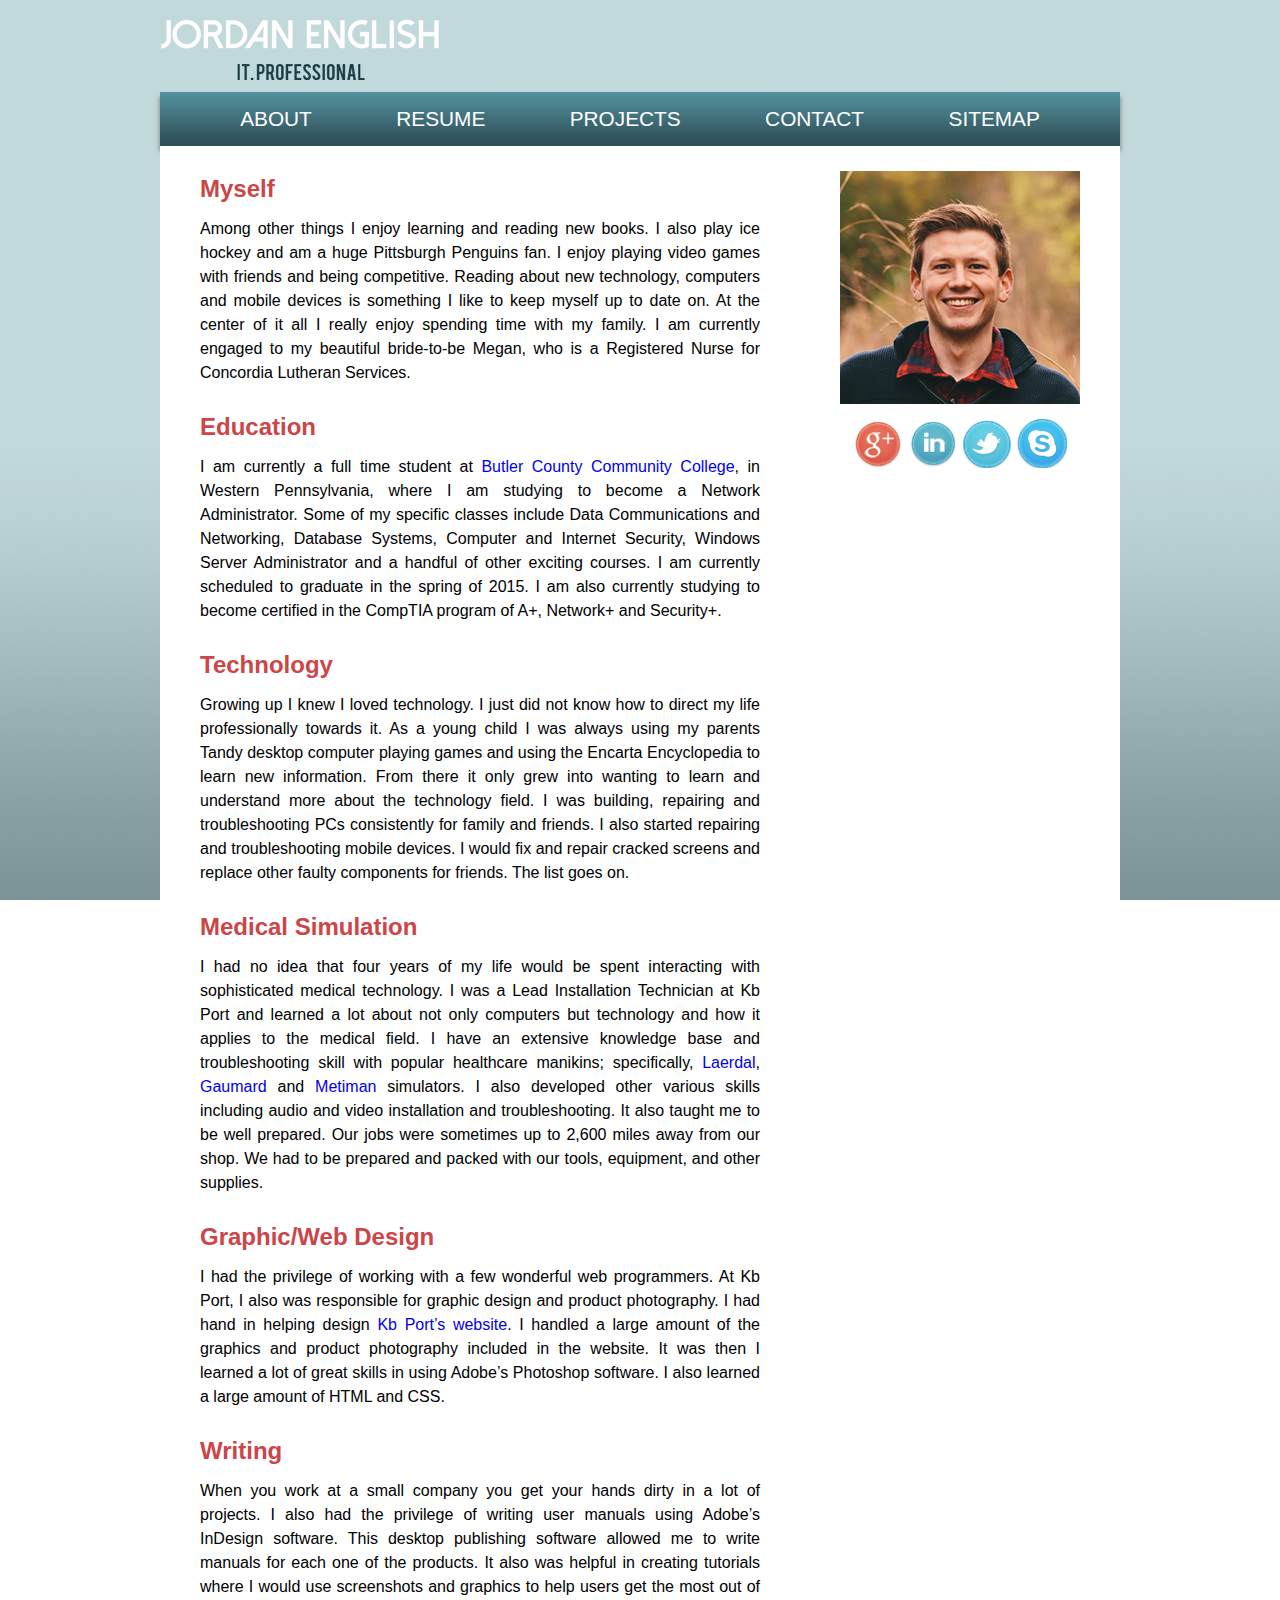
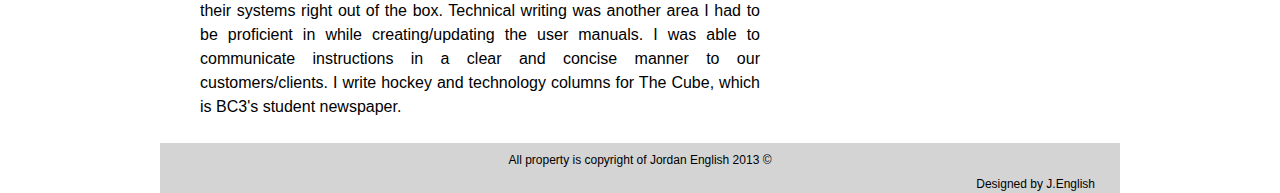
==== commit 2a462848: "Added <br /> tags to <h1> image" ====
--- a/about.html
+++ b/about.html
@@ -9,7 +9,8 @@
 
 <body>
 <div id="pagewrapper">
-
+	
+	<br />
 	<h1><a href="index.html">Jordan English | IT Professional</a></h1>
 
 	<div class="navbar">
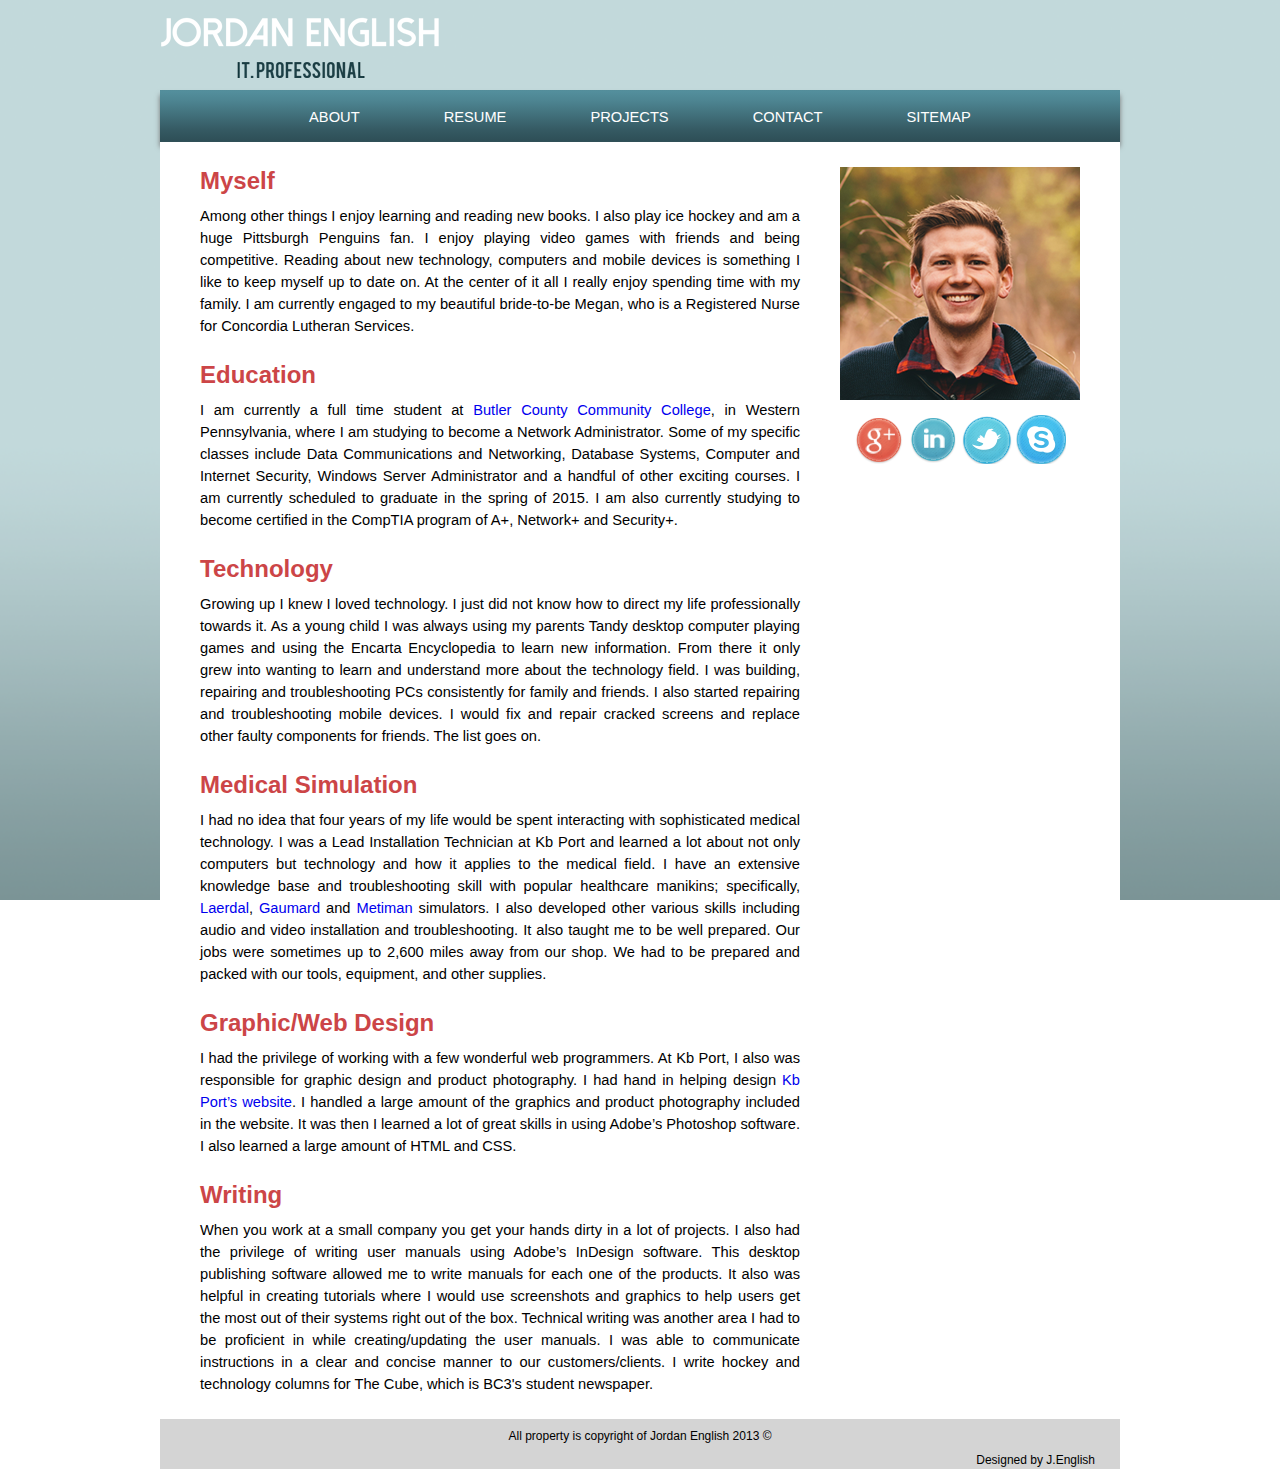
==== commit 963e2739: "Social Media links - target=new" ====
--- a/about.html
+++ b/about.html
@@ -100,10 +100,10 @@
 			<img class="portraitimage" src="img/Jordan_English_Portrait.png" width="240" height="233"  alt="Jordan English"/>
 			<div id="socialmedia"><!--Begin Social Media Links-->
 				<ul>
-					<li><a href="http://plus.google.com/+JordanEnglish724"><img src="img/googleplus.png" alt="Google Plus" width="50" height="48"></a></li>
-					<li><a href="http://www.linkedin.com/pub/jordan-english/59/807/4b3"><img src="img/linkedin.png" alt="LinkedIn" width="50" height="49"></a></li>
-					<li><a href="http://twitter.com/jordanmenglish"><img src="img/twitter.png" alt="Twitter" width="50" height="48"></a></li>
-					<li><a href="http://myskype.info/jenglish724"><img src="img/skype.png" alt="Skype" width="50" height="49"></a></li>
+					<li><a href="http://plus.google.com/+JordanEnglish724" target="new"><img src="img/googleplus.png" alt="Google Plus"  width="50" height="48"></a></li>
+					<li><a href="http://www.linkedin.com/pub/jordan-english/59/807/4b3" target="new"><img src="img/linkedin.png" alt="LinkedIn" width="50" height="49"></a></li>
+					<li><a href="http://twitter.com/jordanmenglish" target="new"><img src="img/twitter.png" alt="Twitter" width="50" height="48"></a></li>
+					<li><a href="http://myskype.info/jenglish724" target="new"><img src="img/skype.png" alt="Skype" width="50" height="49"></a></li>
 				</ul>
 			</div><!--End Social Media Links-->
 		</div>
--- a/css/common.css
+++ b/css/common.css
@@ -5,7 +5,7 @@
 	margin: 0;
 	padding: 0;
 	border: 0;
-	font-size: 100%;
+	font-size: 11pt;
 	font-family:Helvetica, "Gill Sans", "Gill Sans MT", "Myriad Pro", "DejaVu Sans Condensed", Arial, sans-serif;
 	vertical-align: baseline;
 	font-style: normal;
@@ -36,6 +36,13 @@
 h2 {
 	margin: 0 0 10px 0;
 	font-size: 18pt; /* always use points for fontsize unless absolutely necessary */
+	color:#CC4547;
+	font-weight:bold;
+}
+
+h3 {
+	margin: 10px 0 10px 0;
+	font-size: 14pt;
 	color:#CC4547;
 	font-weight:bold;
 }
@@ -128,19 +135,19 @@
 }
 
 	#leftcolumn {
-		width: 640px;
+		width: 600px;
 		float:left;
-		margin: 25px 0 0 0;
+		margin: 25px 40px 0 40px;
 	}
 
 		#leftcolumn p {
 			line-height:150%;
 			display:block;
-			margin: 0 40px 24px 40px; 
+			margin: 0 0 24px 0; 
 		}
 
 	#rightcolumn {
-		width:320px;
+		width:240px;
 		margin: 25px 0 0 0;
 		min-height:450px;
 		background:#FFFFFF;
@@ -163,11 +170,10 @@
 		margin-top: auto;
 	}
 
-	#socialmedia ul
-	{
-		text-align:center;
-		padding:15px;
-	}
+		#socialmedia ul {
+			text-align:center;
+			margin: 15px 0 0 0;
+		}
 
 	#socialmedia ul li
 	{
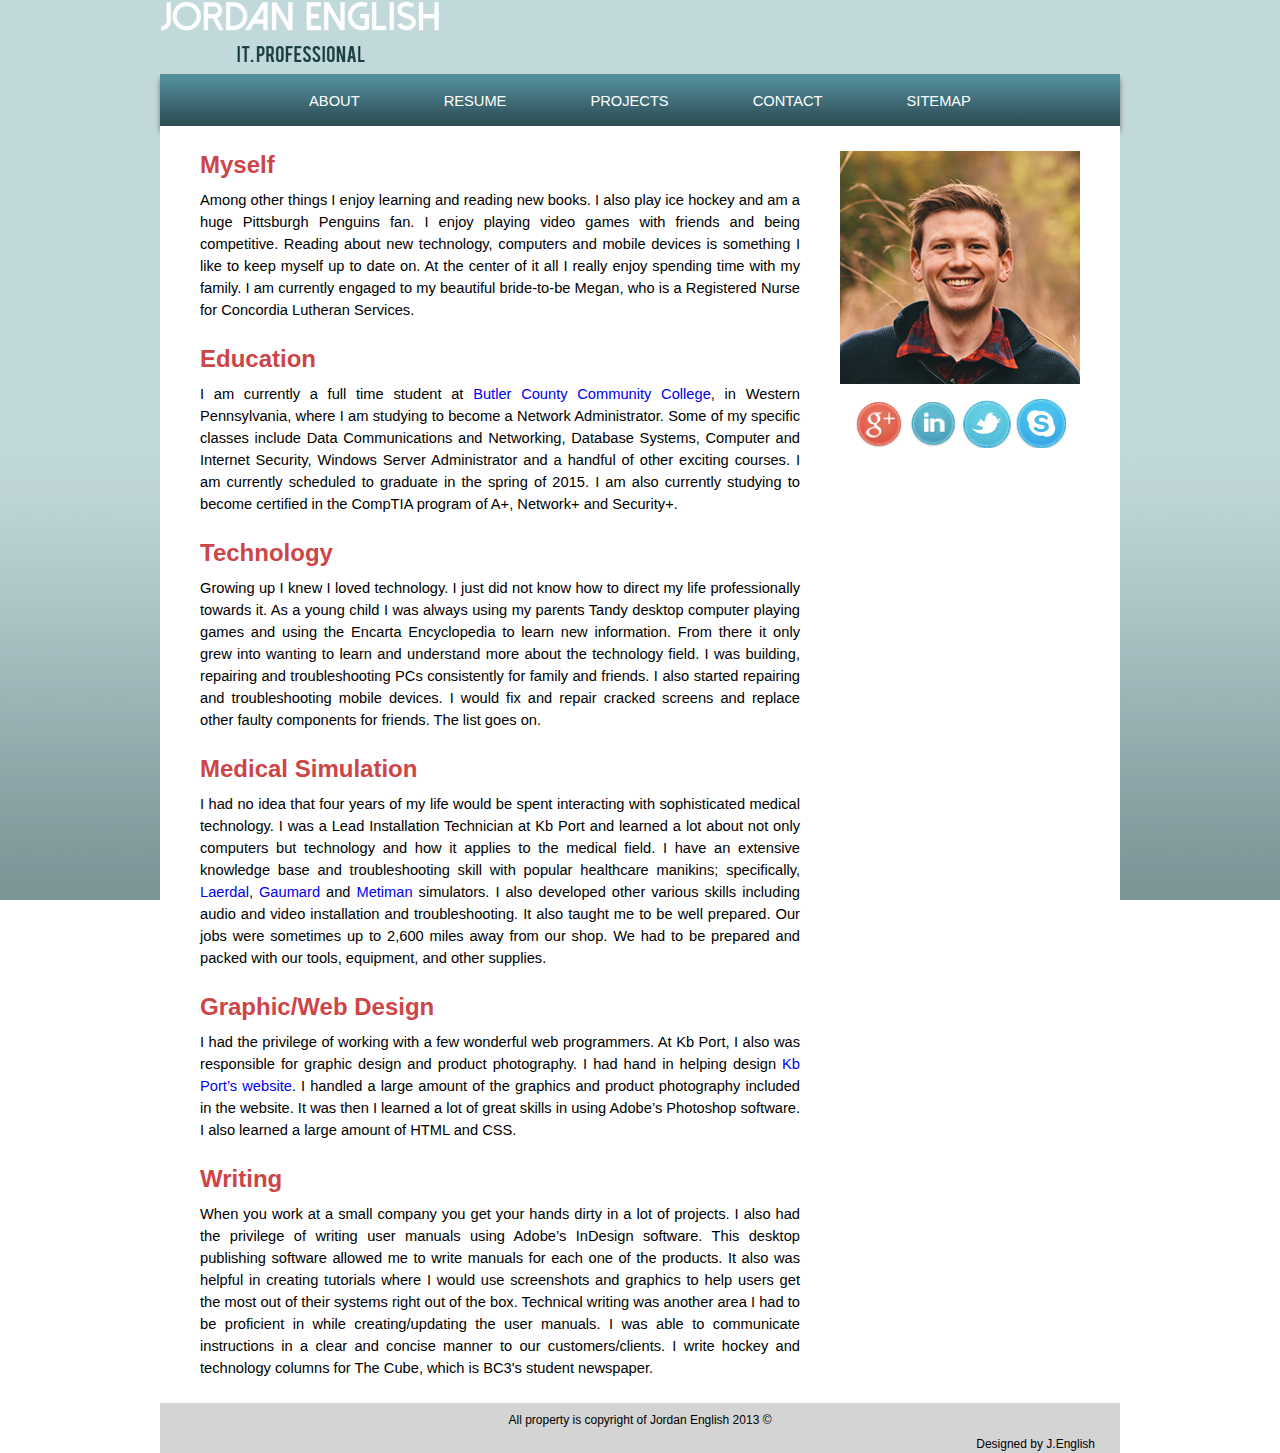
==== commit d91a205a: "Removal of <br> tags" ====
--- a/about.html
+++ b/about.html
@@ -9,8 +9,7 @@
 
 <body>
 <div id="pagewrapper">
-	
-	<br />
+
 	<h1><a href="index.html">Jordan English | IT Professional</a></h1>
 
 	<div class="navbar">
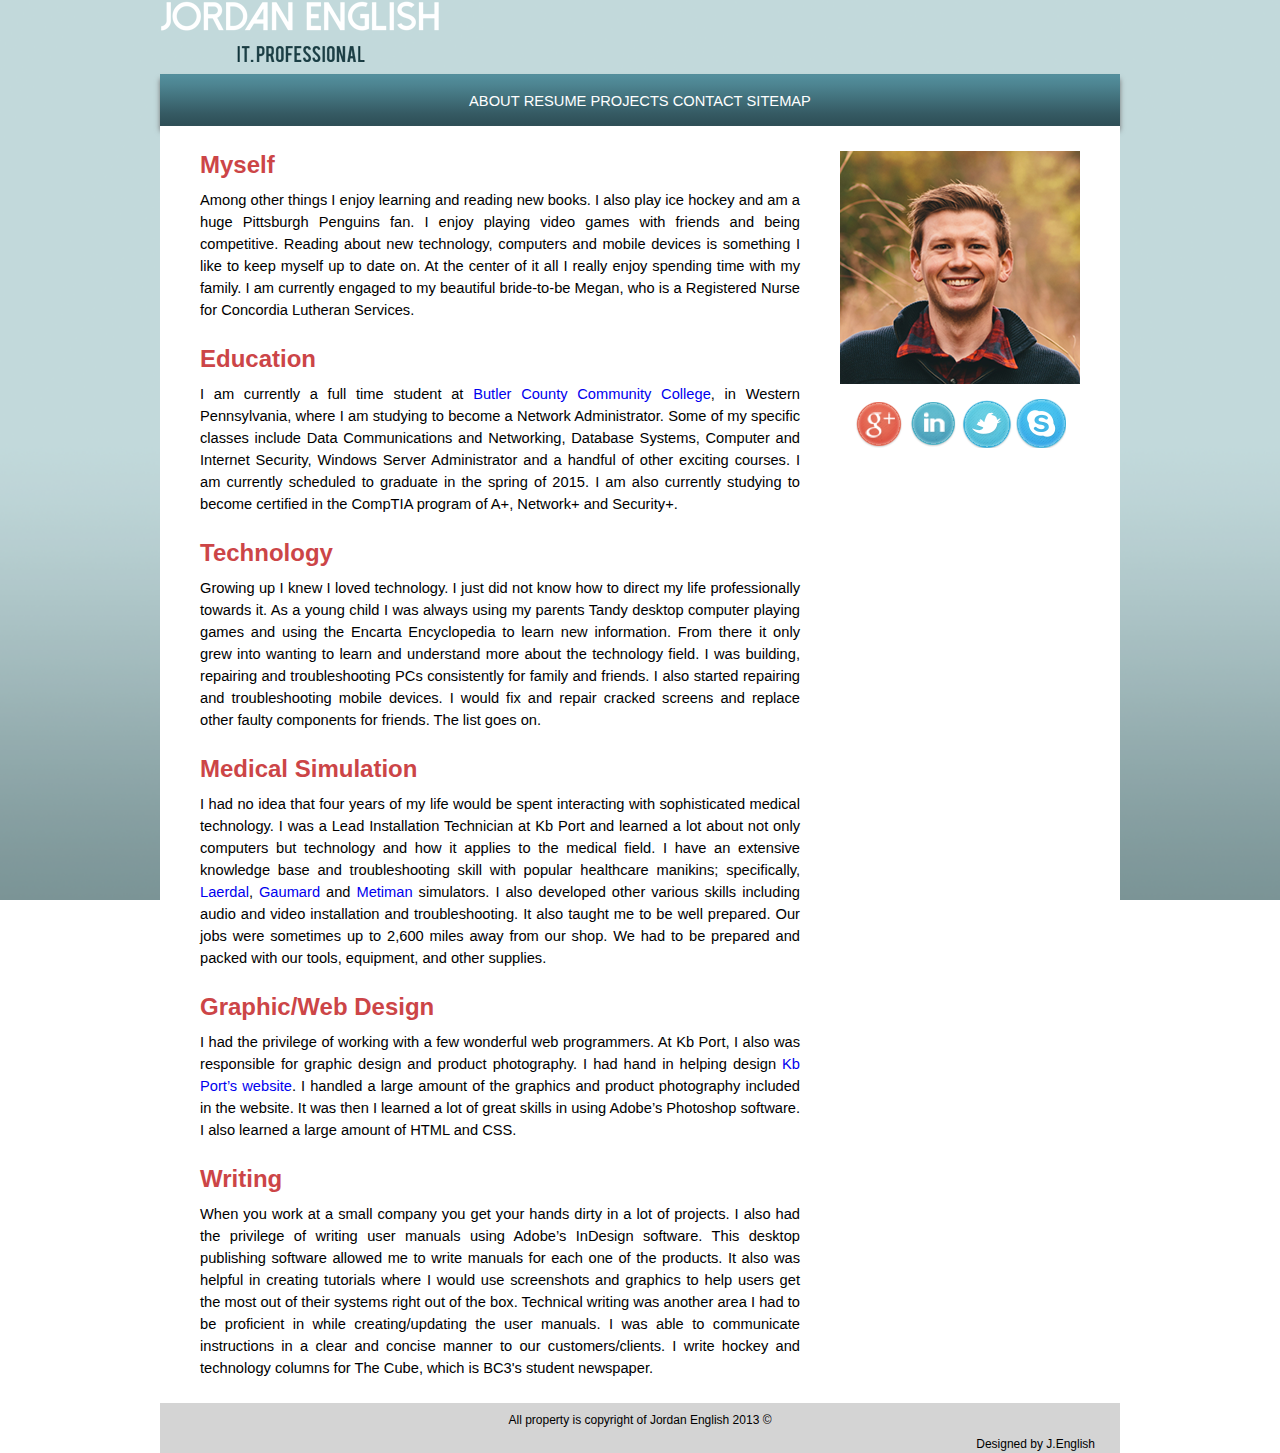
==== commit 6e2cfb56: "Re: from below." ====
--- a/about.html
+++ b/about.html
@@ -2,7 +2,6 @@
 <html>
 <head>
 <link rel="stylesheet" type="text/css" href="css/common.css"/>
-<link rel="stylesheet" type="text/css" href="css/about.css"/>
 <title>Jordan English | IT Professional</title>
 <meta charset="utf-8">
 </head>
@@ -107,7 +106,7 @@
 			</div><!--End Social Media Links-->
 		</div>
 
-		<div style="clear:both"><!--This clears left column and right column--></div>
+		<div class="clear-both"><!--This clears left column and right column--></div>
 
 	</div><!-- #content -->
 
--- a/css/common.css
+++ b/css/common.css
@@ -20,8 +20,6 @@
 	font-size: 20pt; /* always use points for fontsize unless absolutely necessary */
 	color:#CC4547;
 	font-weight:bold;
-	min-width: 280px;
-	min-height: 64px;
 	margin-left: auto;
 	margin-right: auto;
 	background: url("../img/header-image.png") no-repeat;
@@ -31,6 +29,8 @@
 		overflow: hidden; /* makes things outside of the A invisible (aka the text) */
 		display: block;
 		white-space: nowrap;
+		min-width: 280px;
+		min-height: 64px;
 	}
 
 h2 {
@@ -56,6 +56,13 @@
 
 .italic {
 	font-style:italic;
+}
+
+/* used right before the end of the #content tags to make sure the 
+   white background stretches all the way (since the left and right
+   columns are floats */
+.clear-both {
+	clear: both;
 }
 
 
@@ -106,7 +113,6 @@
 }
 
 	.navbar ul {
-		word-spacing: 80px;
 		font-family:"Dolce Vita Heavy", Helvetica, "Gill Sans", "Gill Sans MT", "Myriad Pro", "DejaVu Sans Condensed", Arial, sans-serif;
 		padding:15px;
 	}
